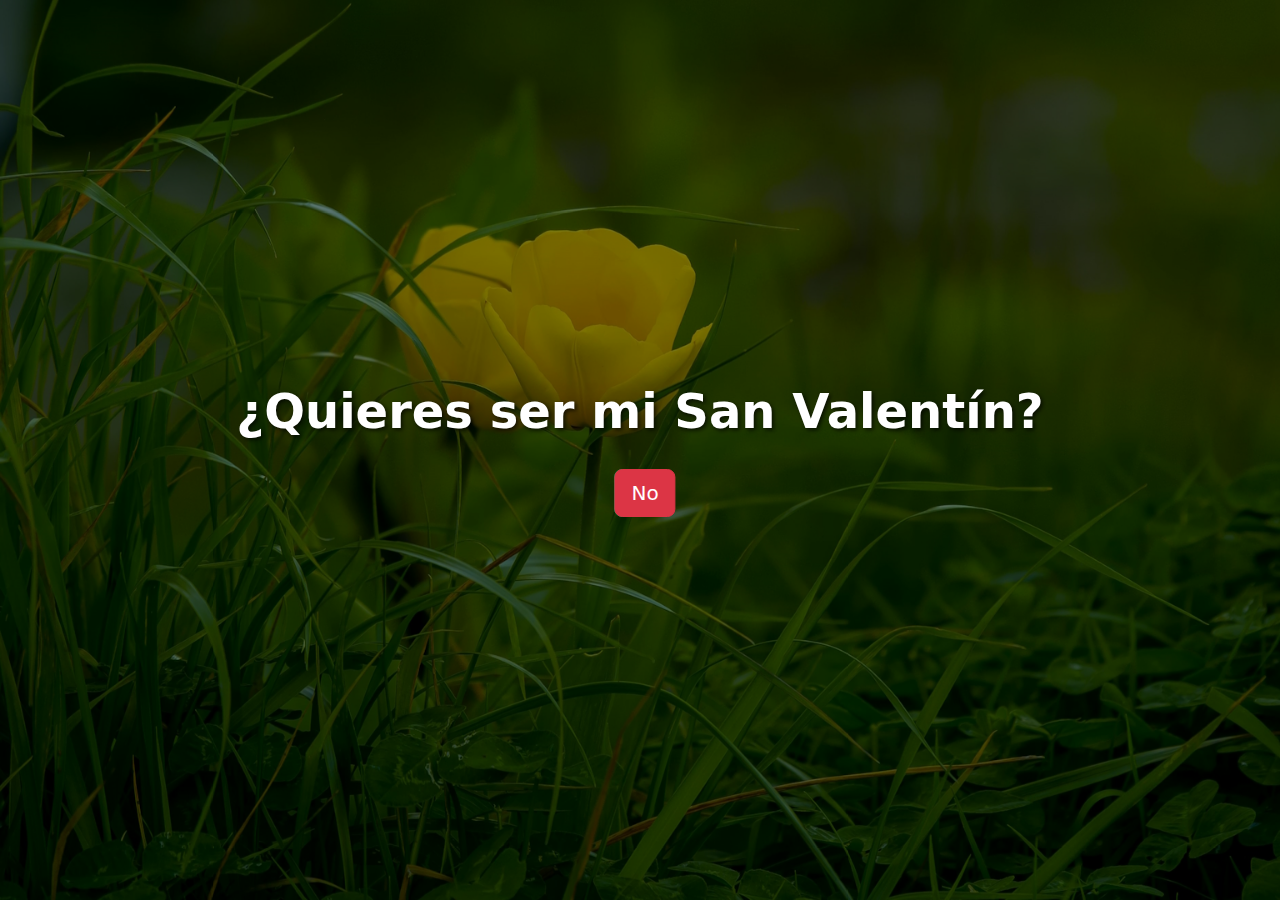
==== index.html @ 48d4408d "Subiendo archivos" ====
<!DOCTYPE html>
<html lang="es">
<head>
    <meta charset="UTF-8">
    <meta name="viewport" content="width=device-width, initial-scale=1.0">
    <title>San Valentín</title>
    <link rel="stylesheet" href="css/styles.css">
    <link rel="icon" type="image/x-icon" href="img/love-icon.png">
    <link rel="stylesheet" href="https://cdn.jsdelivr.net/npm/bootstrap@5.3.0/dist/css/bootstrap.min.css">
</head>
<body>

    <!-- Carrusel de imágenes -->
    <div id="carouselExampleSlidesOnly" class="carousel slide carousel-fade" data-bs-ride="carousel">
        <div class="carousel-inner">
            <div class="carousel-item active">
                <img src="img/imagen1.jpg" class="d-block w-100" alt="Imagen 1">
            </div>
            <div class="carousel-item">
                <img src="img/imagen2.jpg" class="d-block w-100" alt="Imagen 2">
            </div>
            <div class="carousel-item">
                <img src="img/imagen3.jpg" class="d-block w-100" alt="Imagen 3">
            </div>
        </div>
    </div>

    <!-- Capa de contenido sobre el carrusel -->
    <div class="overlay position-absolute w-100 h-100 d-flex flex-column justify-content-center align-items-center">
        <h1 class="title" id="question">¿Quieres ser mi San Valentín?</h1>
        <div class="buttons" id="buttons">
            <button class="btn btn-success btn-lg" onclick="acceptProposal()">Sí</button>
            <button class="btn btn-danger no-btn btn-lg" id="no-btn" onclick="moveNoButton()" onmouseover="moveNoButton()">No</button>
        </div>
    </div>

    <script src="js/script.js"></script>
    <script src="https://cdn.jsdelivr.net/npm/bootstrap@5.3.0/dist/js/bootstrap.bundle.min.js"></script>
</body>
</html>
---- css/styles.css ----
/* Asegura que la página ocupe toda la pantalla */
body, html {
    margin: 0;
    padding: 0;
    height: 100%;
    overflow: hidden;
}

/* Ajusta la altura del carrusel */
.carousel img {
    height: 100vh;
    object-fit: cover;
}

/* Capa superpuesta para el contenido */
.overlay {
    top: 0;
    left: 0;
    z-index: 10; /* Se asegura de estar por encima del carrusel */
    text-align: center;
    background: rgba(0, 0, 0, 0.5); /* Oscurece el fondo para resaltar el texto */
    color: white;
}

/* Estilo del título */
.title {
    font-size: 3rem;
    font-weight: bold;
    text-shadow: 2px 2px 4px rgba(0, 0, 0, 0.7);
}

/* Estilos de los botones */
.buttons {
    margin-top: 20px;
    position: relative;
}

/* Botón "No" que se mueve */
.no-btn {
    position: absolute;
    left: 60%;
    transform: translateX(-50%);
    transition: top 0.3s, left 0.3s;
}
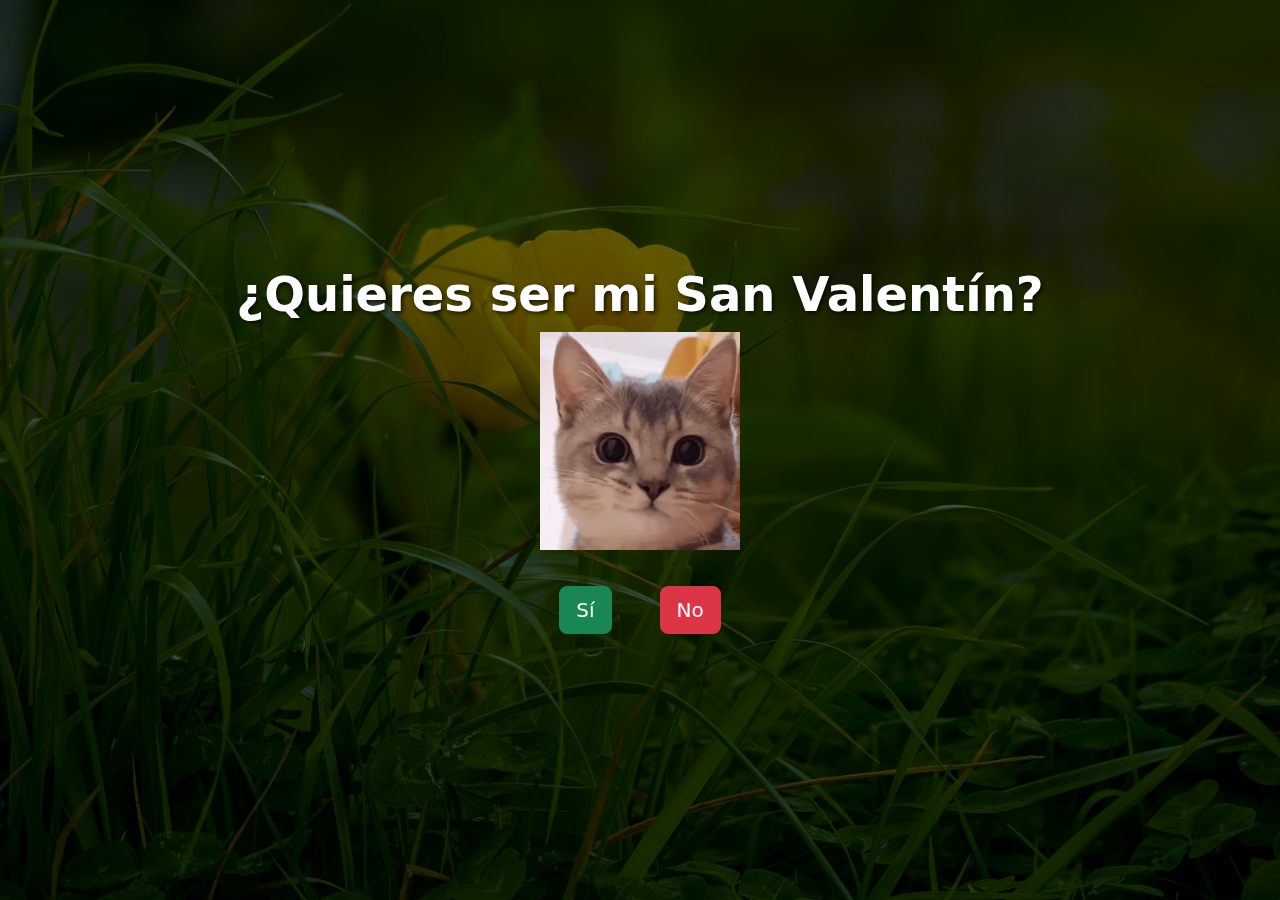
==== commit 3a1031df: "Mejorando Pagina wowww" ====
--- a/index.html
+++ b/index.html
@@ -11,7 +11,7 @@
 <body>
 
     <!-- Carrusel de imágenes -->
-    <div id="carouselExampleSlidesOnly" class="carousel slide carousel-fade" data-bs-ride="carousel">
+    <div id="carouselBackground" class="carousel slide carousel-fade" data-bs-ride="carousel">
         <div class="carousel-inner">
             <div class="carousel-item active">
                 <img src="img/imagen1.jpg" class="d-block w-100" alt="Imagen 1">
@@ -28,9 +28,10 @@
     <!-- Capa de contenido sobre el carrusel -->
     <div class="overlay position-absolute w-100 h-100 d-flex flex-column justify-content-center align-items-center">
         <h1 class="title" id="question">¿Quieres ser mi San Valentín?</h1>
+        <img id="reaction-gif" src="img/waiting.gif" class="gif img-fluid mb-3">
         <div class="buttons" id="buttons">
-            <button class="btn btn-success btn-lg" onclick="acceptProposal()">Sí</button>
-            <button class="btn btn-danger no-btn btn-lg" id="no-btn" onclick="moveNoButton()" onmouseover="moveNoButton()">No</button>
+            <button class="btn btn-success btn-lg me-5" onclick="acceptProposal()">Sí</button>
+            <button class="btn btn-danger no-btn btn-lg" id="no-btn" onclick="handleNoClick()">No</button>
         </div>
     </div>
 
--- a/css/styles.css
+++ b/css/styles.css
@@ -12,14 +12,38 @@
     object-fit: cover;
 }
 
+/* Carrusel de fondo con filtro oscuro */
+#carouselBackground {
+    position: fixed;
+    top: 0;
+    left: 0;
+    width: 100%;
+    height: 100%;
+    z-index: -1; /* Lo envía detrás del contenido */
+}
+
+/* Filtro oscuro sobre el carrusel */
+#carouselBackground::after {
+    content: ''; /* Necesario para generar la capa */
+    position: absolute;
+    top: 0;
+    left: 0;
+    width: 100%;
+    height: 100%;
+    background: rgba(0, 0, 0, 0.60); /* Filtro oscuro con 50% de opacidad */
+    z-index: 1; /* Asegura que esté sobre las imágenes del carrusel, pero debajo del contenido */
+}
+
 /* Capa superpuesta para el contenido */
 .overlay {
-    top: 0;
-    left: 0;
-    z-index: 10; /* Se asegura de estar por encima del carrusel */
+    position: relative;
+    z-index: 10;
+    color: white;
     text-align: center;
-    background: rgba(0, 0, 0, 0.5); /* Oscurece el fondo para resaltar el texto */
-    color: white;
+    display: flex; /* Asegura que los elementos dentro de la capa se alineen con flexbox */
+    justify-content: center; /* Centra horizontalmente */
+    align-items: center; /* Centra verticalmente */
+    height: 100vh; /* Asegura que la capa ocupe toda la altura de la ventana */
 }
 
 /* Estilo del título */
@@ -33,12 +57,46 @@
 .buttons {
     margin-top: 20px;
     position: relative;
+    display: flex;
+    justify-content: center;
+    align-items: center;
 }
 
-/* Botón "No" que se mueve */
+/* Botón "No" que se moverá */
 .no-btn {
-    position: absolute;
-    left: 60%;
-    transform: translateX(-50%);
+    position: relative;
     transition: top 0.3s, left 0.3s;
 }
+
+/* GIF de reacción */
+.reaction-gif {
+    width: 150px;
+    margin-bottom: 15px;
+}
+.gif {
+    width: 200px; /* Tamaño ajustable */
+    height: auto;
+}
+
+/* GIFs decorativos */
+.gif-small {
+    width: 80px; /* Tamaño ajustable */
+    height: auto;
+}
+
+/* Mensaje de amor */
+.love-message {
+    font-size: 1.5rem;
+    margin-bottom: 20px;
+}
+
+/* Estilos para las imágenes del álbum */
+.album-img {
+    width: 100%;
+    max-width: 300px;
+    height: auto;
+    aspect-ratio: 1 / 1; /* Mantiene proporción cuadrada */
+    border-radius: 15px;
+    box-shadow: 0px 4px 10px rgba(0, 0, 0, 0.3);
+    object-fit: cover;
+}